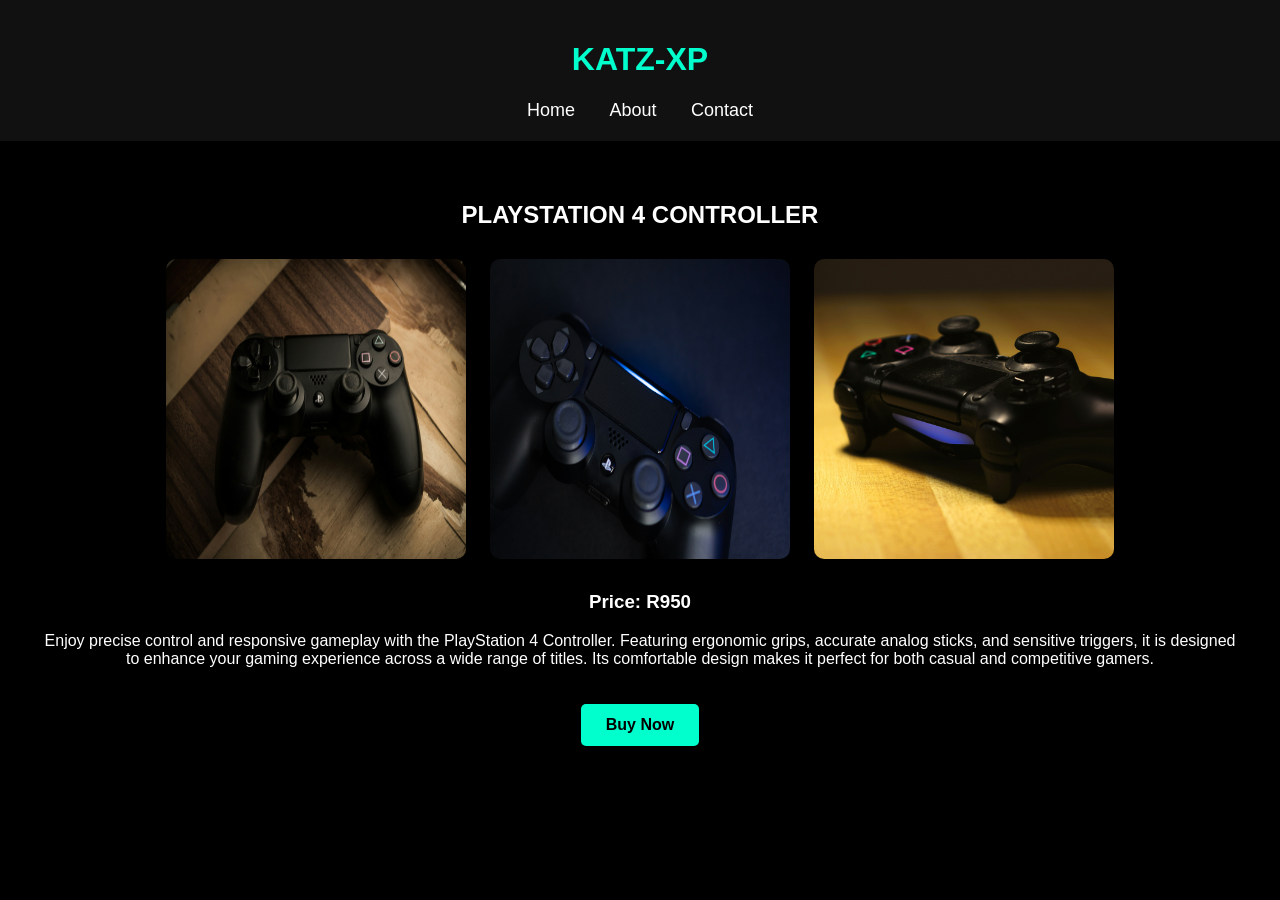
==== product-2.html @ 18e30d42 "Ecommerce Store/ Module-1-Assessment-6" ====
<!DOCTYPE html>
<html>
<head>

    <title>Product 1 | KATZ-XP</title>

    <style>

        body{
            background-color:black;
            color:white;
            font-family:Arial;
            margin:0;
        }

        header{
            background-color:#111;
            padding:20px;
            text-align:center;
        }

        nav a{
            color:white;
            text-decoration:none;
            margin:15px;
            font-size:18px;
        }

        nav a:hover{
            color:#00ffcc;
        }

        h1{
            color:#00ffcc;
        }

        .product-page{
            text-align:center;
            padding:40px;
        }

        .product-page img{
            width:300px;
            height:300px;
            margin:10px;
            border-radius:10px;
        }

        .buy-btn{
            display:inline-block;
            margin-top:20px;
            padding:12px 25px;
            background-color:#00ffcc;
            color:black;
            text-decoration:none;
            border-radius:5px;
            font-weight:bold;
        }

        .buy-btn:hover{
            background-color:white;
        }

    </style>

</head>

<body>

    <header>

        <h1>KATZ-XP</h1>

        <nav>
            <a href="index.html">Home</a>
            <a href="about.html">About</a>
            <a href="contact.html">Contact</a>
        </nav>

    </header>

    <div class="product-page">

        <h2>PLAYSTATION 4 CONTROLLER</h2>

      

        <img src="images/controller2.jpg">

        <img src="images/controller3.jpg">

        <img src="images/controller4.jpg">

        <h3>Price: R950</h3>

       

        <p>
            Enjoy precise control and responsive gameplay with the PlayStation 4 Controller. Featuring ergonomic grips, accurate analog sticks, and sensitive triggers, it is designed to enhance your gaming experience across a wide range of titles. Its comfortable design makes it perfect for both casual and competitive gamers.
        </p>

        <a href="#" class="buy-btn">Buy Now</a>

    </div>

</body>
</html>
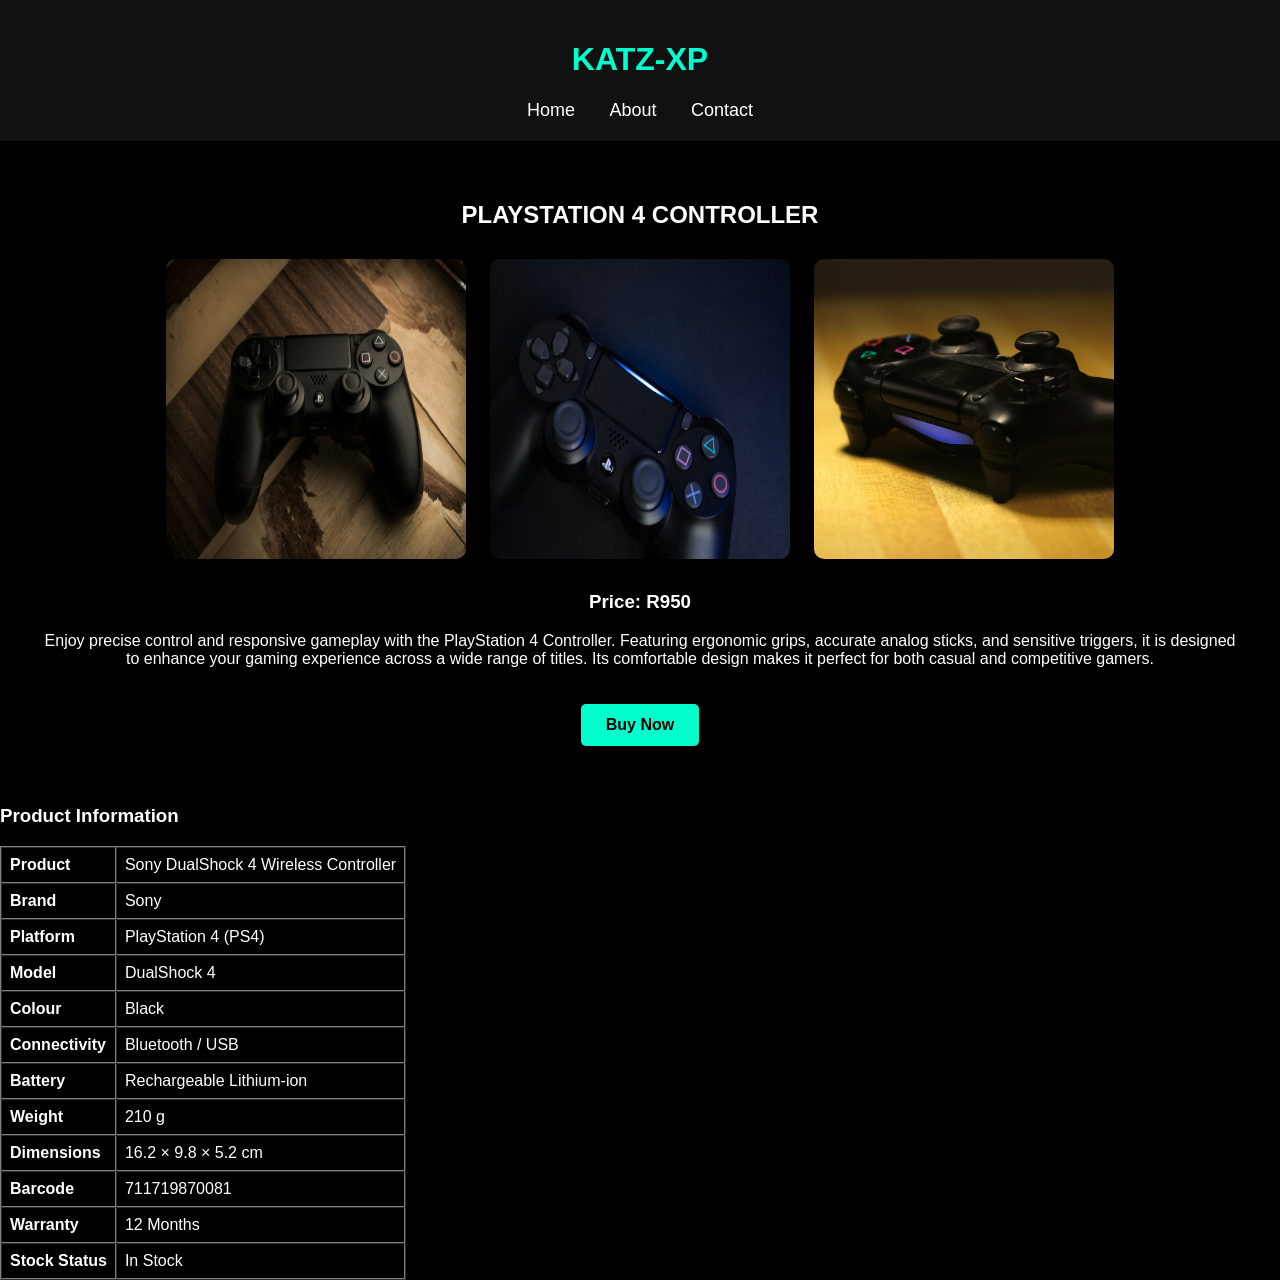
==== commit aa32caa7: "Add files via upload" ====
--- a/product-2.html
+++ b/product-2.html
@@ -1,107 +1,173 @@
-<!DOCTYPE html>
-<html>
-<head>
-
-    <title>Product 1 | KATZ-XP</title>
-
-    <style>
-
-        body{
-            background-color:black;
-            color:white;
-            font-family:Arial;
-            margin:0;
-        }
-
-        header{
-            background-color:#111;
-            padding:20px;
-            text-align:center;
-        }
-
-        nav a{
-            color:white;
-            text-decoration:none;
-            margin:15px;
-            font-size:18px;
-        }
-
-        nav a:hover{
-            color:#00ffcc;
-        }
-
-        h1{
-            color:#00ffcc;
-        }
-
-        .product-page{
-            text-align:center;
-            padding:40px;
-        }
-
-        .product-page img{
-            width:300px;
-            height:300px;
-            margin:10px;
-            border-radius:10px;
-        }
-
-        .buy-btn{
-            display:inline-block;
-            margin-top:20px;
-            padding:12px 25px;
-            background-color:#00ffcc;
-            color:black;
-            text-decoration:none;
-            border-radius:5px;
-            font-weight:bold;
-        }
-
-        .buy-btn:hover{
-            background-color:white;
-        }
-
-    </style>
-
-</head>
-
-<body>
-
-    <header>
-
-        <h1>KATZ-XP</h1>
-
-        <nav>
-            <a href="index.html">Home</a>
-            <a href="about.html">About</a>
-            <a href="contact.html">Contact</a>
-        </nav>
-
-    </header>
-
-    <div class="product-page">
-
-        <h2>PLAYSTATION 4 CONTROLLER</h2>
-
-      
-
-        <img src="images/controller2.jpg">
-
-        <img src="images/controller3.jpg">
-
-        <img src="images/controller4.jpg">
-
-        <h3>Price: R950</h3>
-
-       
-
-        <p>
-            Enjoy precise control and responsive gameplay with the PlayStation 4 Controller. Featuring ergonomic grips, accurate analog sticks, and sensitive triggers, it is designed to enhance your gaming experience across a wide range of titles. Its comfortable design makes it perfect for both casual and competitive gamers.
-        </p>
-
-        <a href="#" class="buy-btn">Buy Now</a>
-
-    </div>
-
-</body>
+<!DOCTYPE html>
+<html>
+<head>
+
+    <title>Product 1 | KATZ-XP</title>
+
+    <style>
+
+        body{
+            background-color:black;
+            color:white;
+            font-family:Arial;
+            margin:0;
+        }
+
+        header{
+            background-color:#111;
+            padding:20px;
+            text-align:center;
+        }
+
+        nav a{
+            color:white;
+            text-decoration:none;
+            margin:15px;
+            font-size:18px;
+        }
+
+        nav a:hover{
+            color:#00ffcc;
+        }
+
+        h1{
+            color:#00ffcc;
+        }
+
+        .product-page{
+            text-align:center;
+            padding:40px;
+        }
+
+        .product-page img{
+            width:300px;
+            height:300px;
+            margin:10px;
+            border-radius:10px;
+        }
+
+        .buy-btn{
+            display:inline-block;
+            margin-top:20px;
+            padding:12px 25px;
+            background-color:#00ffcc;
+            color:black;
+            text-decoration:none;
+            border-radius:5px;
+            font-weight:bold;
+        }
+
+        .buy-btn:hover{
+            background-color:white;
+        }
+
+    </style>
+
+</head>
+
+<body>
+
+    <header>
+
+        <h1>KATZ-XP</h1>
+
+        <nav>
+            <a href="index.html">Home</a>
+            <a href="about.html">About</a>
+            <a href="contact.html">Contact</a>
+        </nav>
+
+    </header>
+
+    <div class="product-page">
+
+        <h2>PLAYSTATION 4 CONTROLLER</h2>
+
+      
+
+        <img src="images/controller2.jpg">
+
+        <img src="images/controller3.jpg">
+
+        <img src="images/controller4.jpg">
+
+        <h3>Price: R950</h3>
+
+       
+
+        <p>
+            Enjoy precise control and responsive gameplay with the PlayStation 4 Controller. Featuring ergonomic grips, accurate analog sticks, and sensitive triggers, it is designed to enhance your gaming experience across a wide range of titles. Its comfortable design makes it perfect for both casual and competitive gamers.
+        </p>
+
+        <a href="#" class="buy-btn">Buy Now</a>
+
+    </div>
+    
+    <h3>Product Information</h3>
+
+<table border="1" cellpadding="8" cellspacing="0">
+
+    <tr>
+        <td><b>Product</b></td>
+        <td>Sony DualShock 4 Wireless Controller</td>
+    </tr>
+
+    <tr>
+        <td><b>Brand</b></td>
+        <td>Sony</td>
+    </tr>
+
+    <tr>
+        <td><b>Platform</b></td>
+        <td>PlayStation 4 (PS4)</td>
+    </tr>
+
+    <tr>
+        <td><b>Model</b></td>
+        <td>DualShock 4</td>
+    </tr>
+
+    <tr>
+        <td><b>Colour</b></td>
+        <td>Black</td>
+    </tr>
+
+    <tr>
+        <td><b>Connectivity</b></td>
+        <td>Bluetooth / USB</td>
+    </tr>
+
+    <tr>
+        <td><b>Battery</b></td>
+        <td>Rechargeable Lithium-ion</td>
+    </tr>
+
+    <tr>
+        <td><b>Weight</b></td>
+        <td>210 g</td>
+    </tr>
+
+    <tr>
+        <td><b>Dimensions</b></td>
+        <td>16.2 × 9.8 × 5.2 cm</td>
+    </tr>
+
+    <tr>
+        <td><b>Barcode</b></td>
+        <td>711719870081</td>
+    </tr>
+
+    <tr>
+        <td><b>Warranty</b></td>
+        <td>12 Months</td>
+    </tr>
+
+    <tr>
+        <td><b>Stock Status</b></td>
+        <td>In Stock</td>
+    </tr>
+
+</table>
+
+</body>
 </html>
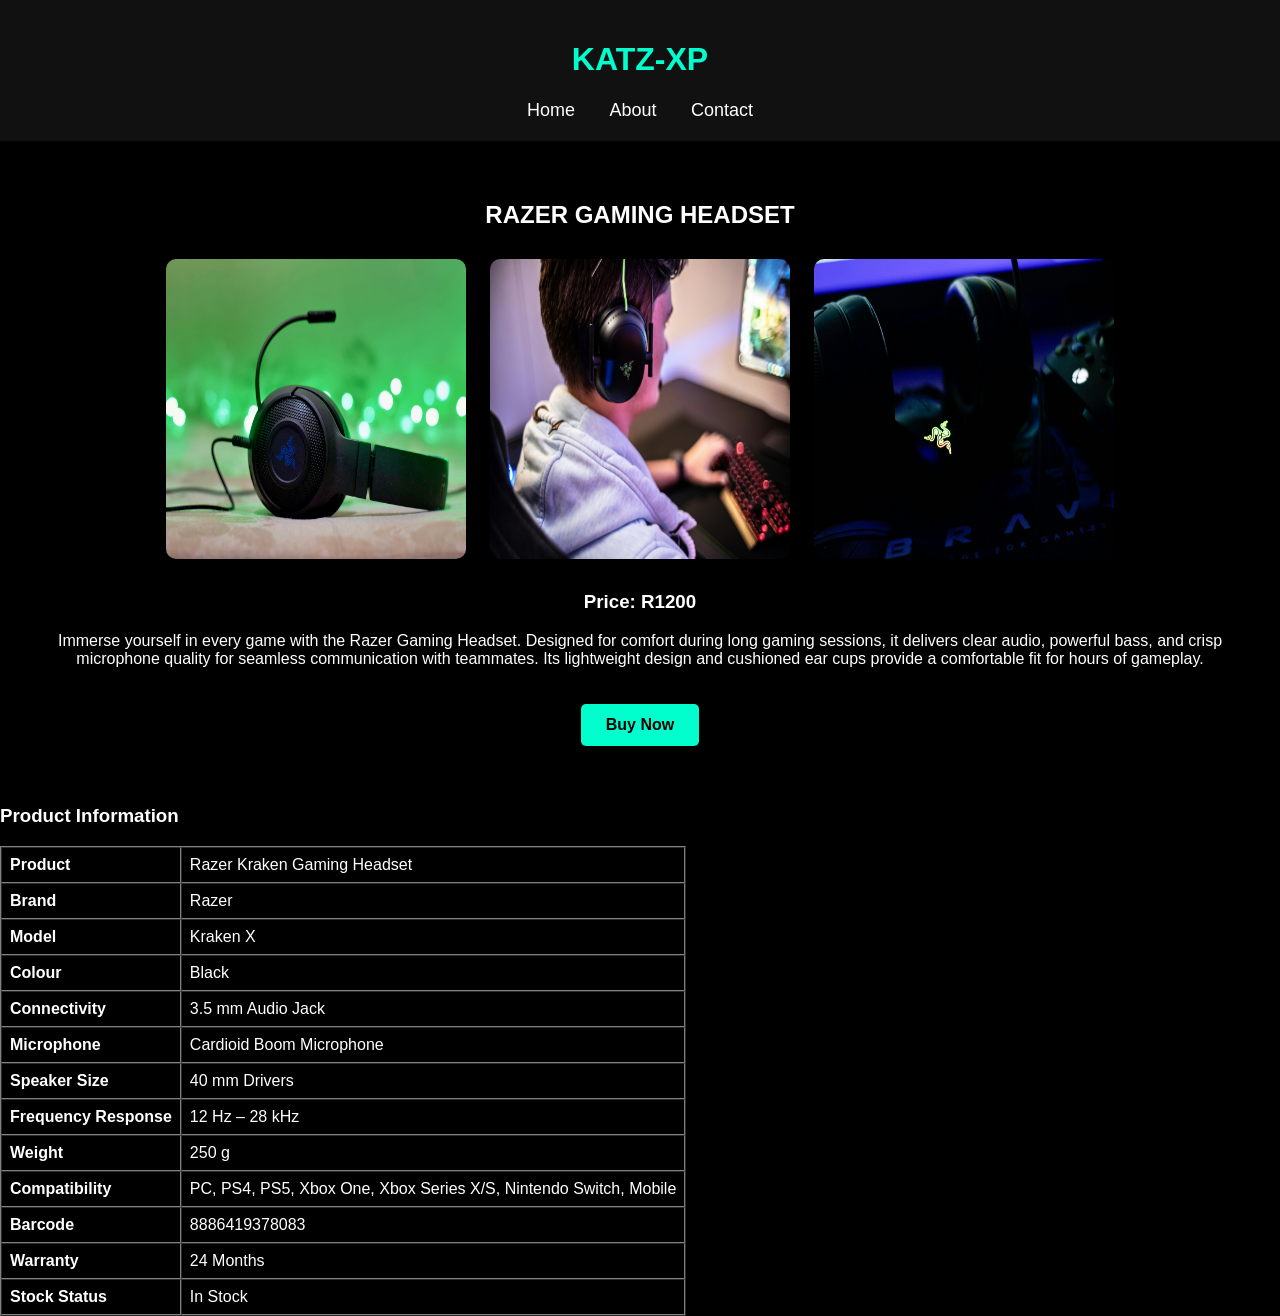
==== commit 6bf8ec75: "Update product-2.html" ====
--- a/product-2.html
+++ b/product-2.html
@@ -81,22 +81,22 @@
 
     <div class="product-page">
 
-        <h2>PLAYSTATION 4 CONTROLLER</h2>
-
-      
-
-        <img src="images/controller2.jpg">
-
-        <img src="images/controller3.jpg">
-
-        <img src="images/controller4.jpg">
-
-        <h3>Price: R950</h3>
+        <h2>RAZER GAMING HEADSET</h2>
 
        
 
+        <img src="images/headset2.jpg">
+
+        <img src="images/headset3.jpg">
+
+        <img src="images/headset4.jpg">
+
+        <h3>Price: R1200</h3>
+
+     
+
         <p>
-            Enjoy precise control and responsive gameplay with the PlayStation 4 Controller. Featuring ergonomic grips, accurate analog sticks, and sensitive triggers, it is designed to enhance your gaming experience across a wide range of titles. Its comfortable design makes it perfect for both casual and competitive gamers.
+            Immerse yourself in every game with the Razer Gaming Headset. Designed for comfort during long gaming sessions, it delivers clear audio, powerful bass, and crisp microphone quality for seamless communication with teammates. Its lightweight design and cushioned ear cups provide a comfortable fit for hours of gameplay.
         </p>
 
         <a href="#" class="buy-btn">Buy Now</a>
@@ -109,22 +109,17 @@
 
     <tr>
         <td><b>Product</b></td>
-        <td>Sony DualShock 4 Wireless Controller</td>
+        <td>Razer Kraken Gaming Headset</td>
     </tr>
 
     <tr>
         <td><b>Brand</b></td>
-        <td>Sony</td>
-    </tr>
-
-    <tr>
-        <td><b>Platform</b></td>
-        <td>PlayStation 4 (PS4)</td>
+        <td>Razer</td>
     </tr>
 
     <tr>
         <td><b>Model</b></td>
-        <td>DualShock 4</td>
+        <td>Kraken X</td>
     </tr>
 
     <tr>
@@ -134,32 +129,42 @@
 
     <tr>
         <td><b>Connectivity</b></td>
-        <td>Bluetooth / USB</td>
+        <td>3.5 mm Audio Jack</td>
     </tr>
 
     <tr>
-        <td><b>Battery</b></td>
-        <td>Rechargeable Lithium-ion</td>
+        <td><b>Microphone</b></td>
+        <td>Cardioid Boom Microphone</td>
+    </tr>
+
+    <tr>
+        <td><b>Speaker Size</b></td>
+        <td>40 mm Drivers</td>
+    </tr>
+
+    <tr>
+        <td><b>Frequency Response</b></td>
+        <td>12 Hz – 28 kHz</td>
     </tr>
 
     <tr>
         <td><b>Weight</b></td>
-        <td>210 g</td>
+        <td>250 g</td>
     </tr>
 
     <tr>
-        <td><b>Dimensions</b></td>
-        <td>16.2 × 9.8 × 5.2 cm</td>
+        <td><b>Compatibility</b></td>
+        <td>PC, PS4, PS5, Xbox One, Xbox Series X/S, Nintendo Switch, Mobile</td>
     </tr>
 
     <tr>
         <td><b>Barcode</b></td>
-        <td>711719870081</td>
+        <td>8886419378083</td>
     </tr>
 
     <tr>
         <td><b>Warranty</b></td>
-        <td>12 Months</td>
+        <td>24 Months</td>
     </tr>
 
     <tr>
@@ -170,4 +175,4 @@
 </table>
 
 </body>
-</html>+</html>
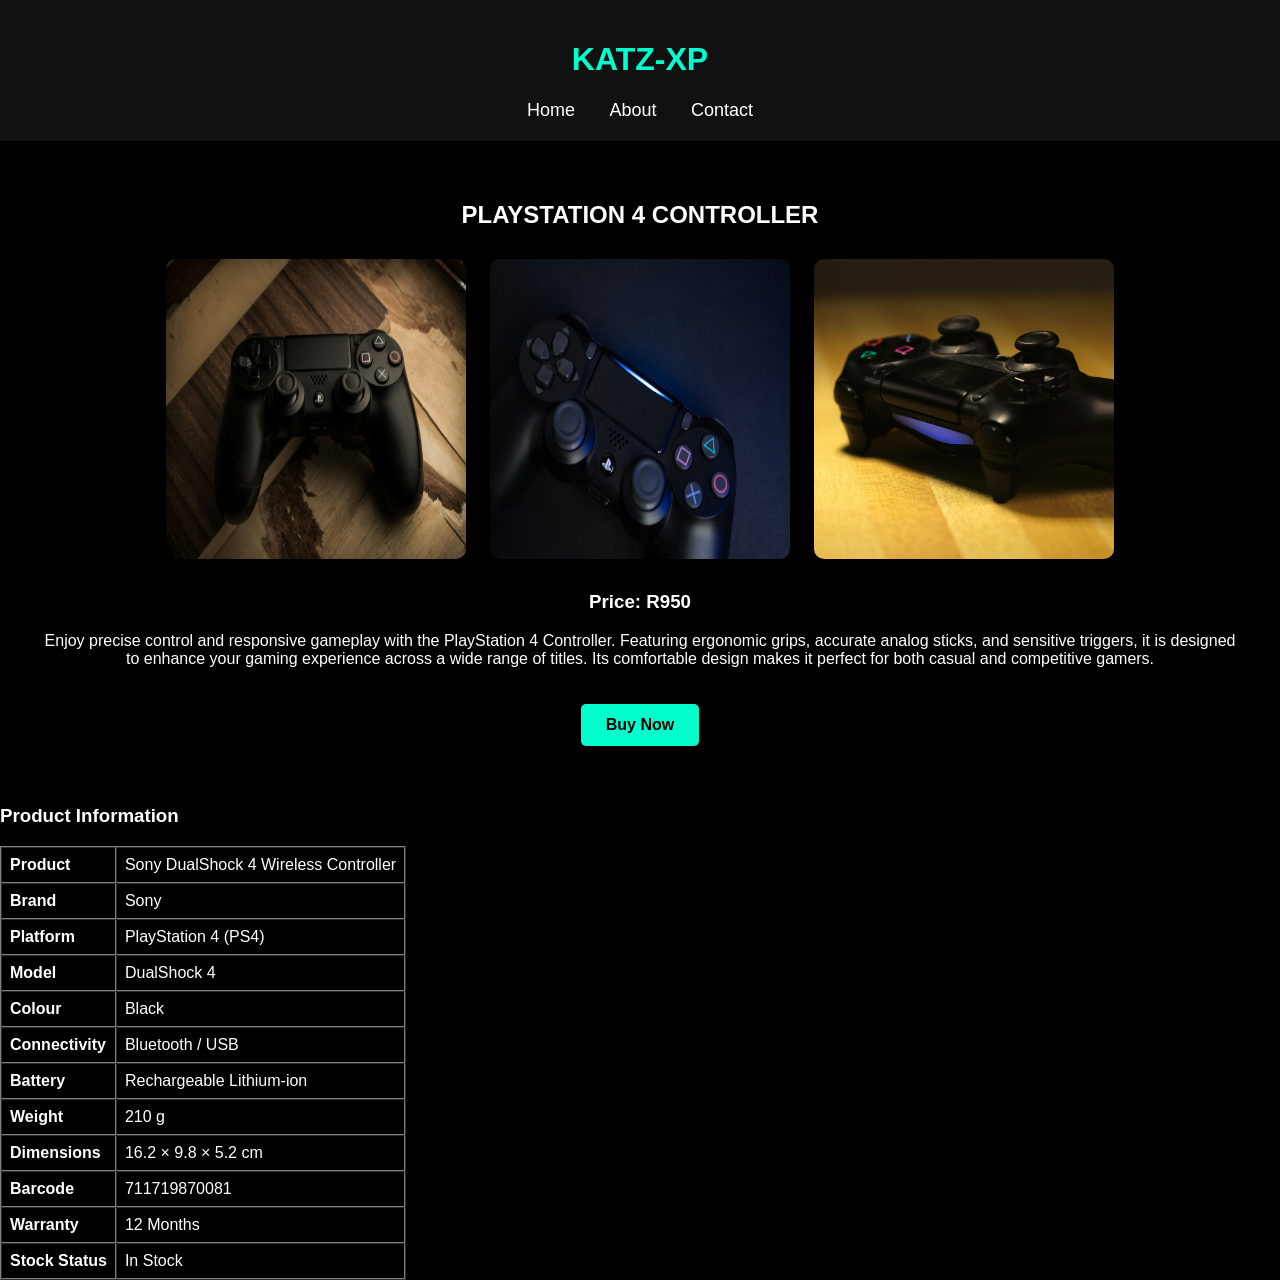
==== commit 4d98f804: "Add files via upload" ====
--- a/product-2.html
+++ b/product-2.html
@@ -81,22 +81,22 @@
 
     <div class="product-page">
 
-        <h2>RAZER GAMING HEADSET</h2>
+        <h2>PLAYSTATION 4 CONTROLLER</h2>
+
+      
+
+        <img src="images/controller2.jpg">
+
+        <img src="images/controller3.jpg">
+
+        <img src="images/controller4.jpg">
+
+        <h3>Price: R950</h3>
 
        
 
-        <img src="images/headset2.jpg">
-
-        <img src="images/headset3.jpg">
-
-        <img src="images/headset4.jpg">
-
-        <h3>Price: R1200</h3>
-
-     
-
         <p>
-            Immerse yourself in every game with the Razer Gaming Headset. Designed for comfort during long gaming sessions, it delivers clear audio, powerful bass, and crisp microphone quality for seamless communication with teammates. Its lightweight design and cushioned ear cups provide a comfortable fit for hours of gameplay.
+            Enjoy precise control and responsive gameplay with the PlayStation 4 Controller. Featuring ergonomic grips, accurate analog sticks, and sensitive triggers, it is designed to enhance your gaming experience across a wide range of titles. Its comfortable design makes it perfect for both casual and competitive gamers.
         </p>
 
         <a href="#" class="buy-btn">Buy Now</a>
@@ -109,17 +109,22 @@
 
     <tr>
         <td><b>Product</b></td>
-        <td>Razer Kraken Gaming Headset</td>
+        <td>Sony DualShock 4 Wireless Controller</td>
     </tr>
 
     <tr>
         <td><b>Brand</b></td>
-        <td>Razer</td>
+        <td>Sony</td>
+    </tr>
+
+    <tr>
+        <td><b>Platform</b></td>
+        <td>PlayStation 4 (PS4)</td>
     </tr>
 
     <tr>
         <td><b>Model</b></td>
-        <td>Kraken X</td>
+        <td>DualShock 4</td>
     </tr>
 
     <tr>
@@ -129,42 +134,32 @@
 
     <tr>
         <td><b>Connectivity</b></td>
-        <td>3.5 mm Audio Jack</td>
+        <td>Bluetooth / USB</td>
     </tr>
 
     <tr>
-        <td><b>Microphone</b></td>
-        <td>Cardioid Boom Microphone</td>
-    </tr>
-
-    <tr>
-        <td><b>Speaker Size</b></td>
-        <td>40 mm Drivers</td>
-    </tr>
-
-    <tr>
-        <td><b>Frequency Response</b></td>
-        <td>12 Hz – 28 kHz</td>
+        <td><b>Battery</b></td>
+        <td>Rechargeable Lithium-ion</td>
     </tr>
 
     <tr>
         <td><b>Weight</b></td>
-        <td>250 g</td>
+        <td>210 g</td>
     </tr>
 
     <tr>
-        <td><b>Compatibility</b></td>
-        <td>PC, PS4, PS5, Xbox One, Xbox Series X/S, Nintendo Switch, Mobile</td>
+        <td><b>Dimensions</b></td>
+        <td>16.2 × 9.8 × 5.2 cm</td>
     </tr>
 
     <tr>
         <td><b>Barcode</b></td>
-        <td>8886419378083</td>
+        <td>711719870081</td>
     </tr>
 
     <tr>
         <td><b>Warranty</b></td>
-        <td>24 Months</td>
+        <td>12 Months</td>
     </tr>
 
     <tr>
@@ -175,4 +170,4 @@
 </table>
 
 </body>
-</html>
+</html>
